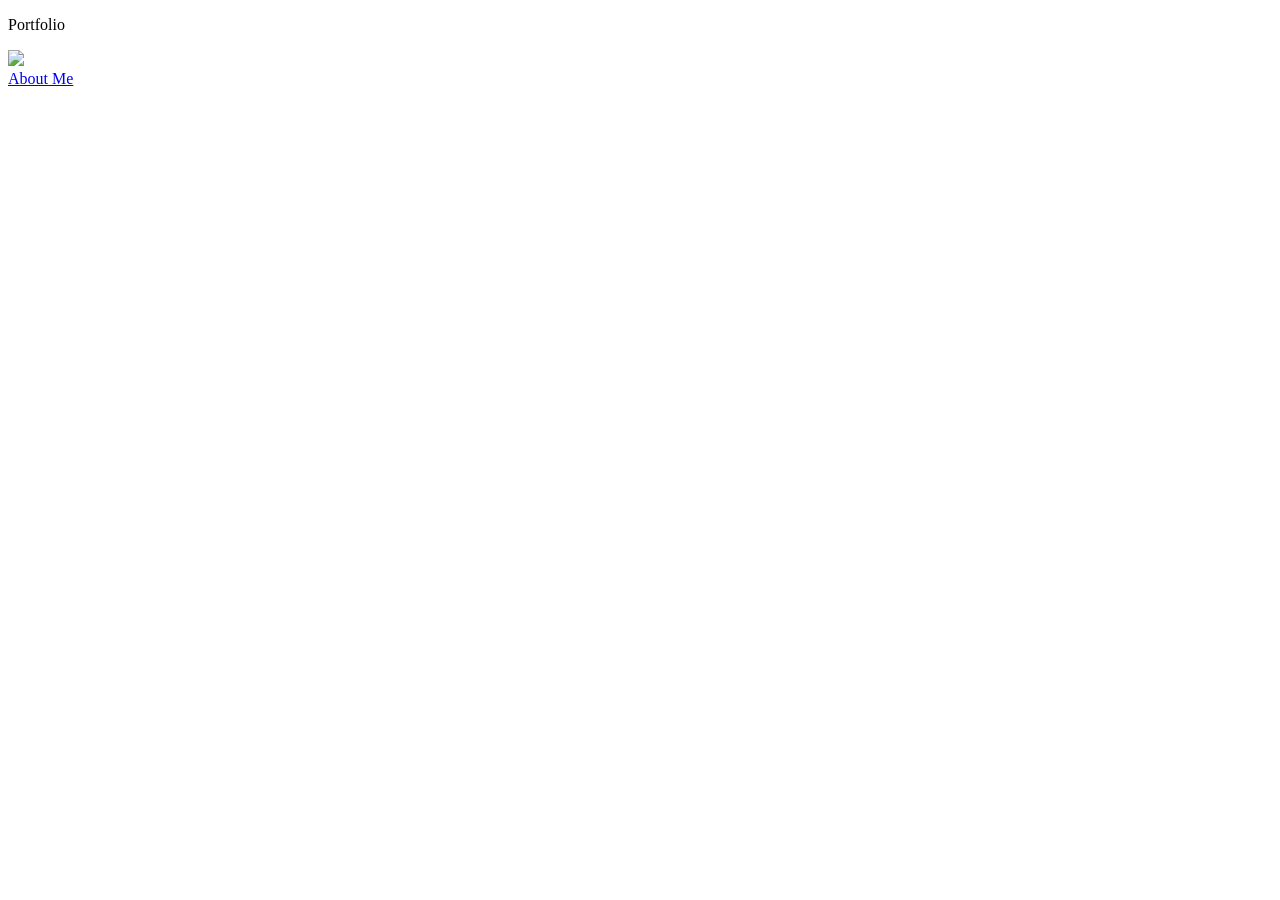
==== website.html @ a803aa39 "Create website.html" ====
<!DOCTYPE html>
<html lang="en">
<head>
    <meta charset="UTF-8">
    <link rel="stylesheet" href="https://fonts.googleapis.com/css?family=Audiowide">
    <meta name="viewport" content="width=device-width, initial-scale=1.0">
    <link rel="stylesheet" href="somet.css">
    <title>Document</title>
</head>
<body>
    <p class="titles">Portfolio</p>
    <img src="kf9e80wmtgt51.png" class="chrollo"> 
    <div class="container"></div>
    <a href="about.html" class="aboutme">About Me</a>
</body>
</html>
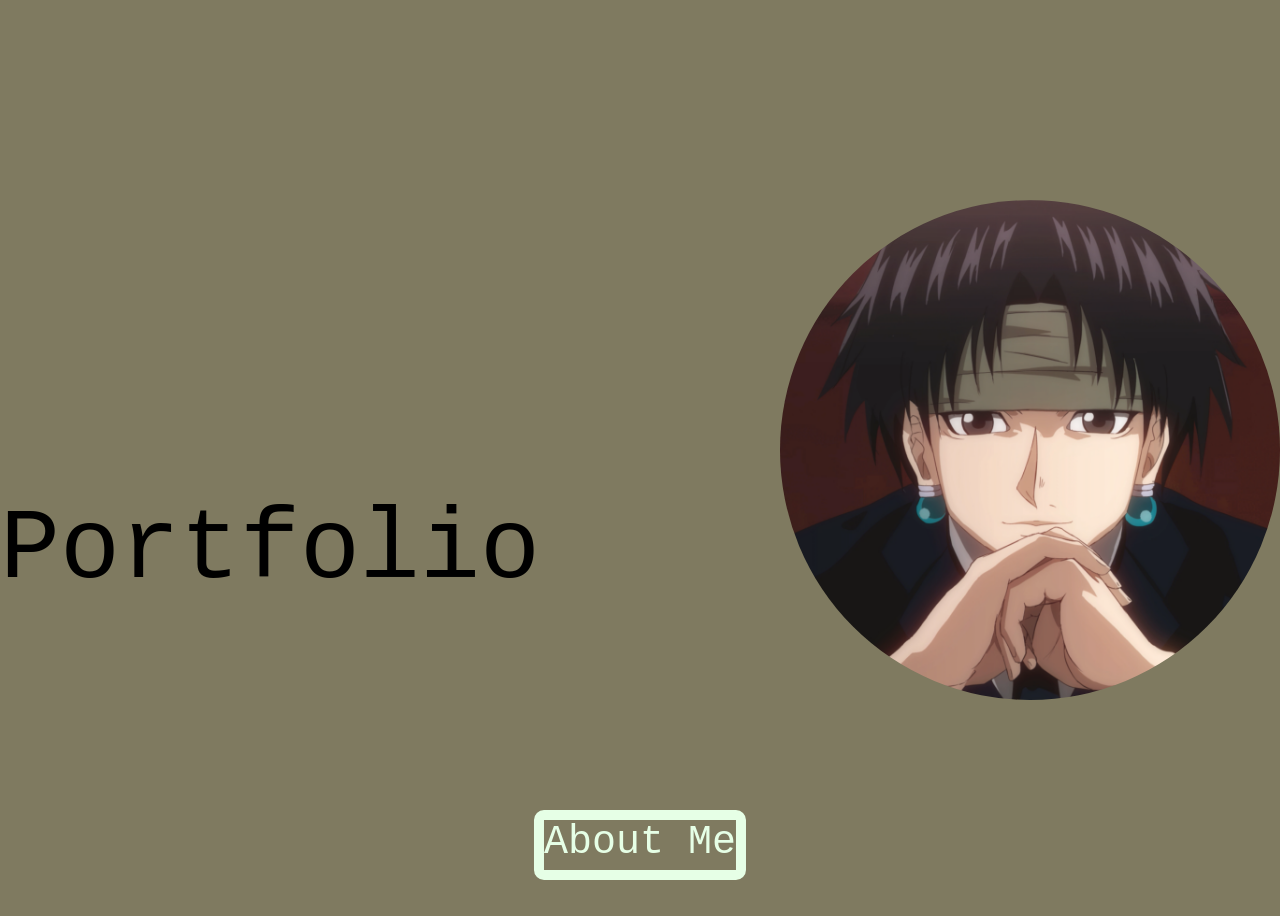
==== commit 4d51bfb3: "update website.html Made a <div> element, taking me a while to figure out how to sepreate one div el" ====
--- a/website.html
+++ b/website.html
@@ -8,6 +8,7 @@
     <title>Document</title>
 </head>
 <body>
+    <div class = "divi"></div>
     <p class="titles">Portfolio</p>
     <img src="kf9e80wmtgt51.png" class="chrollo"> 
     <div class="container"></div>
--- a/somet.css
+++ b/somet.css
@@ -0,0 +1,107 @@
+body {
+  background-color: hsla(50, 33%, 25%, .75);
+  cursor: url(‘Dot-Symbol-Free-PNG.png’), auto;
+}
+
+.titles {
+  position: absolute;
+  top: 50%;
+  left: 0;
+  transform: translateY(-50%);
+  font-size: 100px;
+  font-family: 'Courier New', monospace;
+  color: black;
+}
+
+.container {
+  position: relative;
+  height: 100vh;
+}
+
+.aboutme {
+  text-decoration: none;
+  position: absolute;
+  bottom: 0;
+  left: 50%;
+  transform: translateX(-50%);
+  font-family: 'Courier New', monospace;
+  font-size: 40px;
+  border-radius: 10px;
+  height: 50px;
+  border: 10px solid;
+  color: rgb(230, 255, 230);
+  margin-bottom: 20px;
+  transition: transform 0.5s;
+}
+
+.aboutme:hover {
+  transform: scale(1.1);
+}
+
+.chrollo {
+  position: absolute;
+  top: 50%;
+  right: 0;
+  transform: translateY(-50%);
+  width: 500px;
+  height: 500px;
+  border-radius: 50%;
+  object-fit: cover;
+  transition: transform 0.5s;
+}
+
+.chrollo:hover {
+  opacity: 0.3;
+}
+
+.kll {
+  position: absolute;
+  bottom: 50%;
+  left: 0;
+  transform: translateY(-50%);
+  font-size: 100px;
+  font-family: 'Courier New', monospace;
+  color: black;
+}
+
+div {
+  font-size: 15px;
+  position: absolute;
+  top: 50%;
+  left: 0%;
+  font-family: 'Courier New', monospace;
+  transition: transform 2s;
+}
+
+div:hover {
+  transform: scale(1) translate(10%, 50%);
+}
+
+.Discord {
+  position: absolute;
+  top: 50%;
+  right: 0;
+  transform: translateY(-50%);
+  width: 200px;
+  height: 200px;
+  border-radius: 50%;
+  object-fit: cover;
+  transition: transform 0.7s ease-in-out;
+  z-index: 2;
+}
+
+.Discord:hover {
+  transform: rotate(360deg);
+}
+
+.false {
+  position: absolute;
+  bottom: 4em;
+  transition: bottom 0.2s;
+  z-index: 1;
+}
+
+.false:hover {
+  bottom: 5em;
+}
+
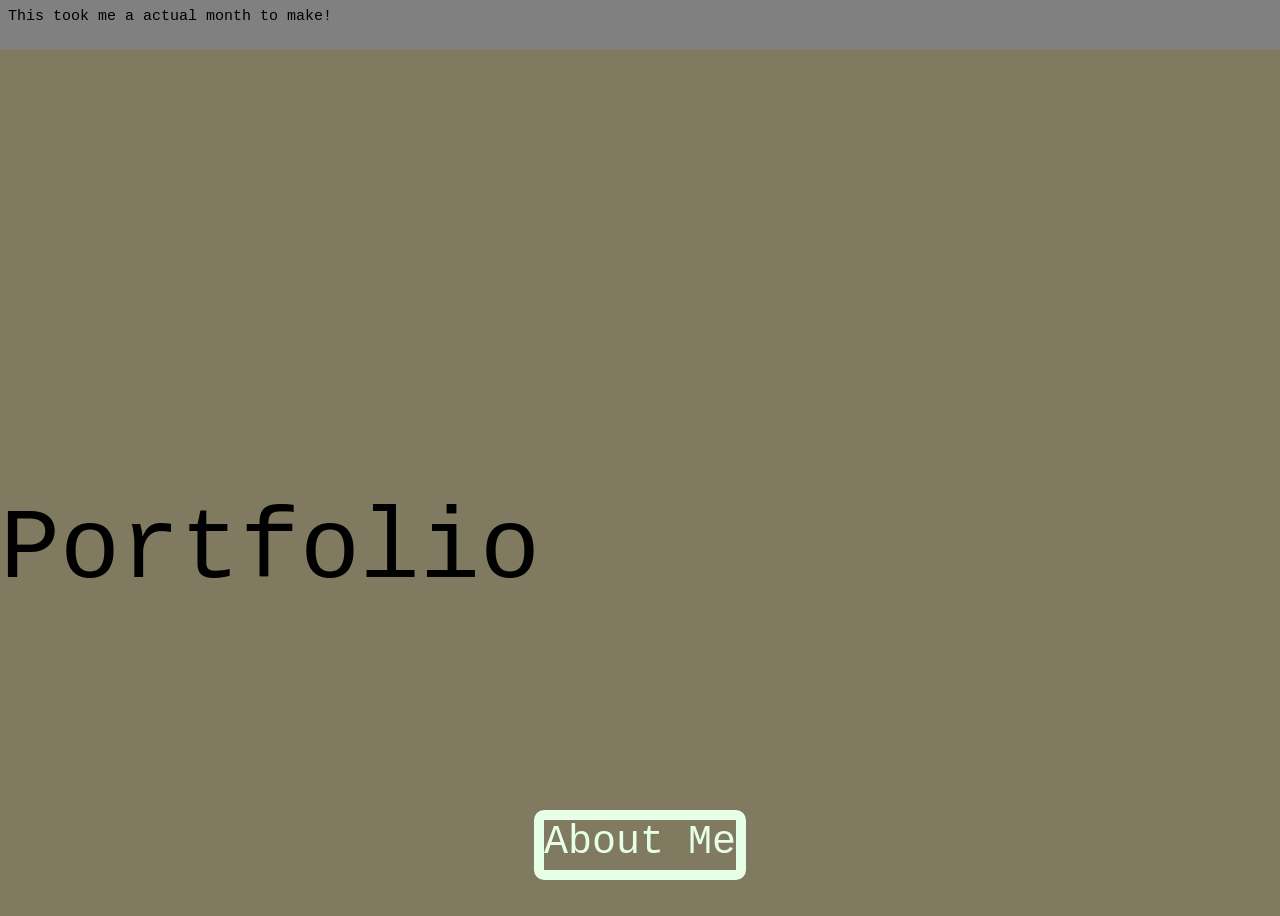
==== commit 13603f98: "Finish!" ====
--- a/website.html
+++ b/website.html
@@ -10,8 +10,7 @@
 <body>
     <div class = "divi"></div>
     <p class="titles">Portfolio</p>
-    <img src="kf9e80wmtgt51.png" class="chrollo"> 
-    <div class="container"></div>
+    <div class="container">This took me a actual month to make! </div>
     <a href="about.html" class="aboutme">About Me</a>
 </body>
 </html>
--- a/somet.css
+++ b/somet.css
@@ -1,3 +1,39 @@
+body {
+  background-color: hsla(50, 33%, 25%, .75);
+  cursor: url(‘Dot-Symbol-Free-PNG.png’), auto;
+}
+
+.titles {
+  position: absolute;
+  top: 50%;
+  left: 0;
+  transform: translateY(-50%);
+  font-size: 100px;
+  font-family: 'Courier New', monospace;
+  color: black;
+}
+
+.container {
+  position: relative;
+  height: 100vh;
+}
+
+.aboutme {
+  text-decoration: none;
+  position: absolute;
+  bottom: 0;
+  left: 50%;
+  transform: translateX(-50%);
+  font-family: 'Courier New', monospace;
+  font-size: 40px;
+  border-radius: 10px;
+  height: 50px;
+  border: 10px solid;
+  color: rgb(230, 255, 230);
+  margin-bottom: 20px;
+  transition: transform 0.5s;
+}
+
 body {
   background-color: hsla(50, 33%, 25%, .75);
   cursor: url(‘Dot-Symbol-Free-PNG.png’), auto;
@@ -70,12 +106,9 @@
   top: 50%;
   left: 0%;
   font-family: 'Courier New', monospace;
-  transition: transform 2s;
 }
 
-div:hover {
-  transform: scale(1) translate(10%, 50%);
-}
+
 
 .Discord {
   position: absolute;
@@ -105,3 +138,16 @@
   bottom: 5em;
 }
 
+.fname {
+  border-color: blue;
+    border-radius: 10%;
+}
+
+.divi {
+  position: absolute;
+  background-color: grey;
+  width: 1950px;
+  height: 50px;
+  top: 0%
+}
+
